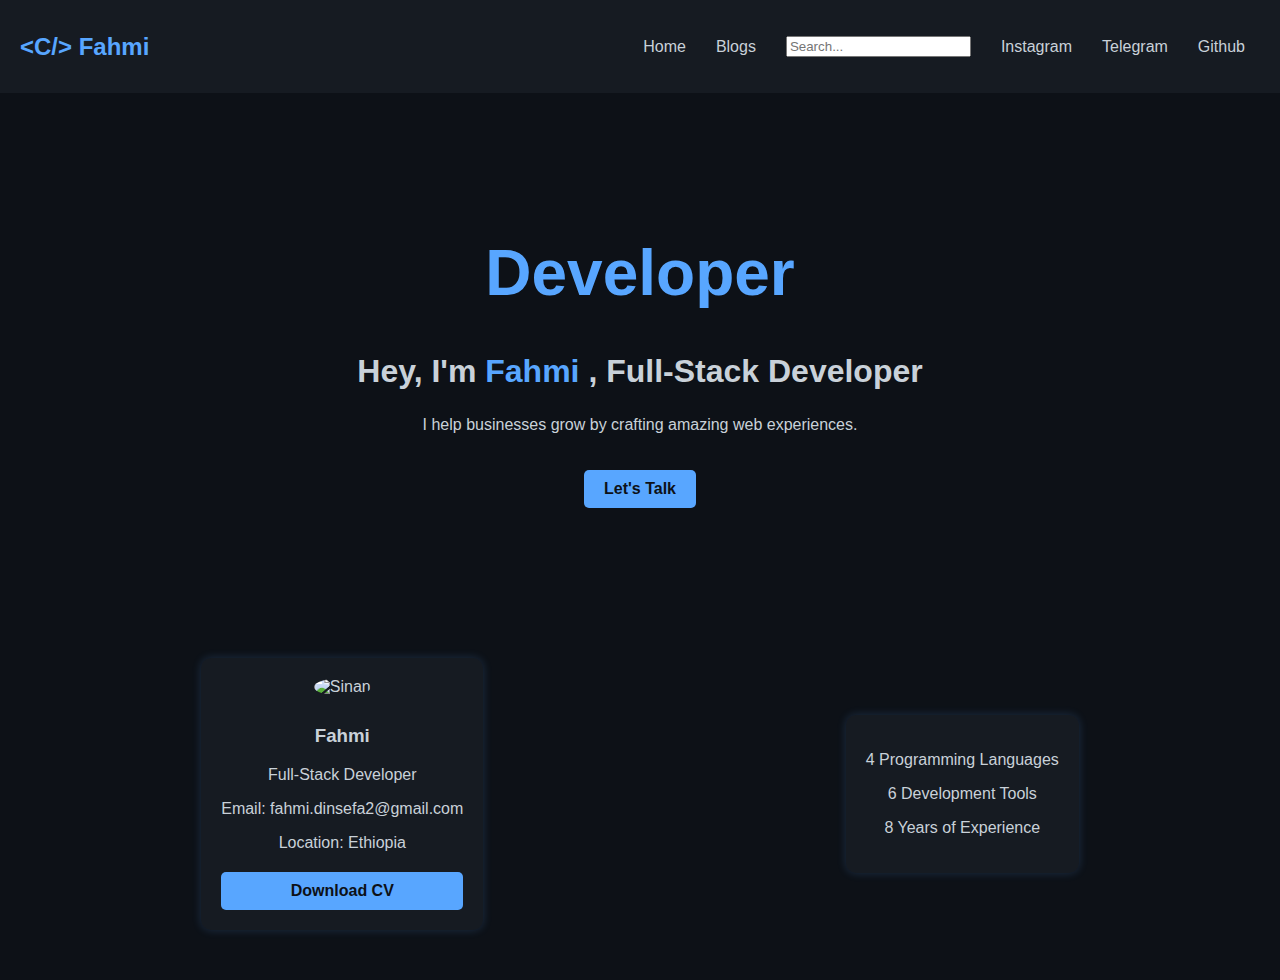
==== Portfolio/index.html @ db54ebb6 "Hero Section" ====
<!DOCTYPE html>
<html lang="en">
<head>
    <meta charset="UTF-8">
    <meta name="viewport" content="width=device-width, initial-scale=1.0">
    <title>Fahmi Dinsefa - Portfolio</title>
    <link rel="stylesheet" href="assets/css/styles.css">
</head>
<body>
    <header>
        <nav>
            <div class="logo">&lt;C/&gt; Fahmi</div>
            <ul>
                <li><a href="#">Home</a></li>
                <li><a href="#">Blogs</a></li>
                <li><input type="text" placeholder="Search..."></li>
                <li><a href="#">Instagram</a></li>
                <li><a href="#">Telegram</a></li>
                <li><a href="#">Github</a></li>
            </ul>
        </nav>
    </header>
    
    <section class="hero">
        <h1>Developer</h1>
        <h2>Hey, I'm <span>Fahmi </span>, Full-Stack Developer</h2>
        <p>I help businesses grow by crafting amazing web experiences.</p>
        <a href="#" class="cta">Let's Talk</a>
    </section>

    <section class="info">
        <div class="card">
            <img src="profile.jpg" alt="Sinan">
            <h3>Fahmi</h3>
            <p>Full-Stack Developer</p>
            <p>Email: fahmi.dinsefa2@gmail.com</p>
            <p>Location: Ethiopia</p>
            <a href="#" class="cv-button">Download CV</a>
        </div>
        <div class="experience">
            <p>4 Programming Languages</p>
            <p>6 Development Tools</p>
            <p>8 Years of Experience</p>
        </div>
    </section>

    <script src="script.js"></script>
</body>
</html>
---- Portfolio/assets/css/styles.css ----
/* General Styles */
body {
    margin: 0;
    padding: 0;
    font-family: 'Poppins', sans-serif;
    background-color: #0D1117;
    color: #C9D1D9;
}

/* Navigation Bar */
nav {
    display: flex;
    justify-content: space-between;
    align-items: center;
    padding: 20px;
    background-color: #161B22;
}

nav .logo {
    font-size: 1.5em;
    font-weight: bold;
    color: #58A6FF;
}

nav ul {
    list-style: none;
    display: flex;
    align-items: center;
}

nav ul li {
    margin: 0 15px;
}

nav ul li a {
    text-decoration: none;
    color: #C9D1D9;
    transition: color 0.3s;
}

nav ul li a:hover {
    color: #58A6FF;
}

/* Hero Section */
.hero {
    text-align: center;
    padding: 100px 20px;
}

.hero h1 {
    font-size: 4rem;
    color: #58A6FF;
}

.hero h2 {
    font-size: 2rem;
}

.hero span {
    color: #58A6FF;
}

.cta {
    display: inline-block;
    margin-top: 20px;
    padding: 10px 20px;
    background: #58A6FF;
    color: #0D1117;
    text-decoration: none;
    border-radius: 5px;
    font-weight: bold;
    transition: background 0.3s;
}

.cta:hover {
    background: #1F6FEB;
}

/* Info Section */
.info {
    display: flex;
    justify-content: space-around;
    align-items: center;
    padding: 50px 20px;
}

.card {
    background: #161B22;
    padding: 20px;
    border-radius: 10px;
    text-align: center;
    box-shadow: 0px 0px 10px rgba(88, 166, 255, 0.2);
}

.card img {
    width: 100px;
    border-radius: 50%;
    margin-bottom: 10px;
}

.card .tech-stack span {
    display: inline-block;
    background: #58A6FF;
    color: #0D1117;
    padding: 5px 10px;
    margin: 5px;
    border-radius: 5px;
    font-size: 0.9em;
}

.cv-button {
    display: block;
    margin-top: 20px;
    padding: 10px;
    background: #58A6FF;
    color: #0D1117;
    text-decoration: none;
    border-radius: 5px;
    font-weight: bold;
}

.cv-button:hover {
    background: #1F6FEB;
}

.experience {
    text-align: center;
    background: #161B22;
    padding: 20px;
    border-radius: 10px;
    box-shadow: 0px 0px 10px rgba(88, 166, 255, 0.2);
}

.exp-box {
    font-size: 1.5rem;
    margin: 10px 0;
}

.exp-box span {
    display: block;
    font-size: 1rem;
    color: #58A6FF;
}
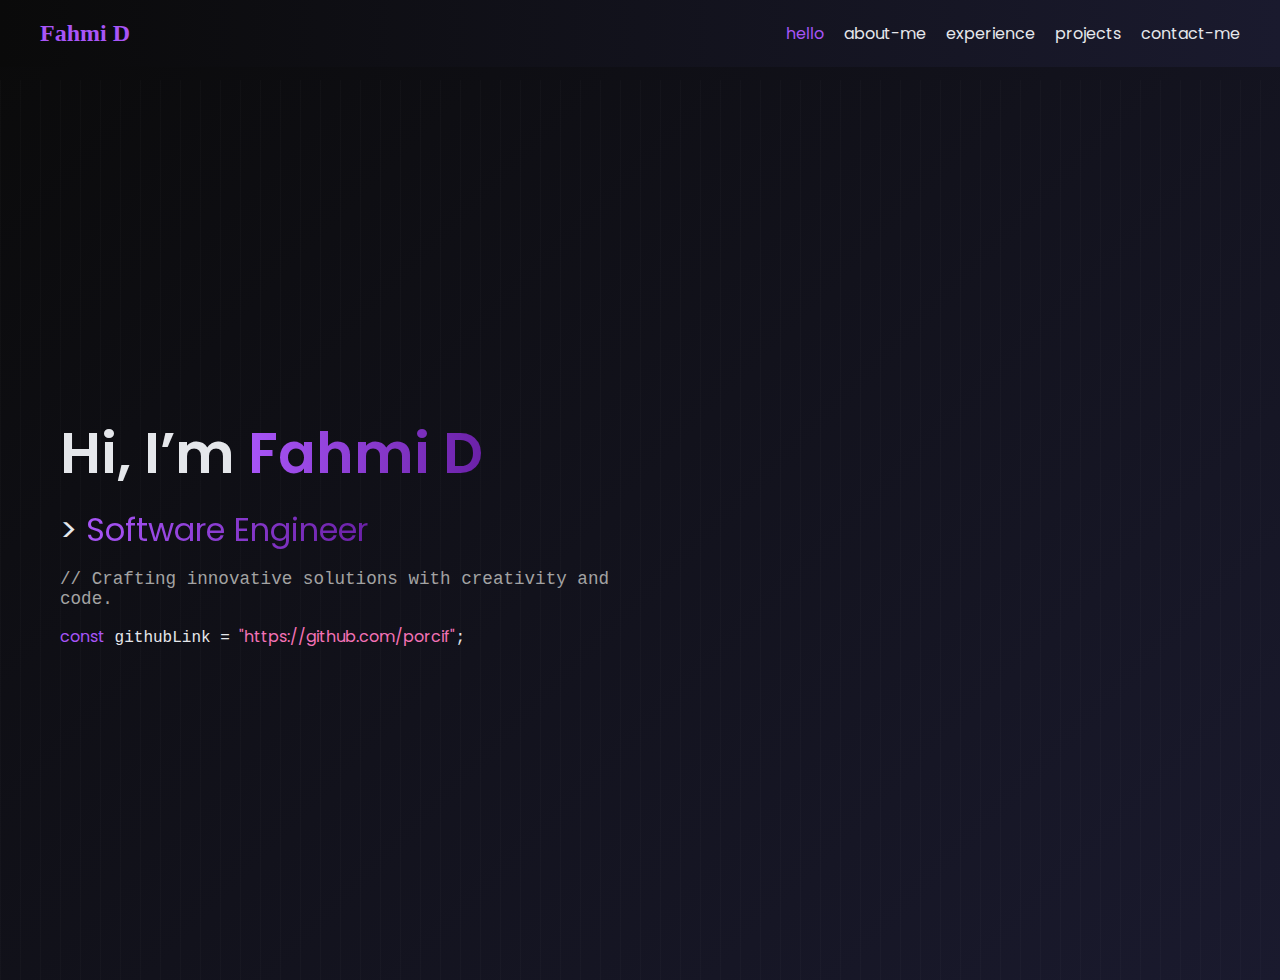
==== commit 6bb259c3: "hero - section" ====
--- a/Portfolio/index.html
+++ b/Portfolio/index.html
@@ -3,47 +3,41 @@
 <head>
     <meta charset="UTF-8">
     <meta name="viewport" content="width=device-width, initial-scale=1.0">
-    <title>Fahmi Dinsefa - Portfolio</title>
+    <title>Fahmi D | Home</title>
     <link rel="stylesheet" href="assets/css/styles.css">
+    <link href="https://fonts.googleapis.com/css2?family=Poppins:wght@300;400;600&display=swap" rel="stylesheet">
 </head>
 <body>
-    <header>
-        <nav>
-            <div class="logo">&lt;C/&gt; Fahmi</div>
-            <ul>
-                <li><a href="#">Home</a></li>
-                <li><a href="#">Blogs</a></li>
-                <li><input type="text" placeholder="Search..."></li>
-                <li><a href="#">Instagram</a></li>
-                <li><a href="#">Telegram</a></li>
-                <li><a href="#">Github</a></li>
-            </ul>
-        </nav>
-    </header>
-    
+    <!-- Navigation Bar -->
+    <nav class="navbar">
+        <div class="logo">Fahmi D</div>
+        <ul class="nav-links">
+            <li><a href="index.html" class="active">hello</a></li>
+            <li><a href="about.html">about-me</a></li>
+            <li><a href="experience.html">experience</a></li>
+            <li><a href="projects.html">projects</a></li>
+            <li><a href="contact.html">contact-me</a></li>
+        </ul>
+    </nav>
+
+    <!-- Hero Section -->
     <section class="hero">
-        <h1>Developer</h1>
-        <h2>Hey, I'm <span>Fahmi </span>, Full-Stack Developer</h2>
-        <p>I help businesses grow by crafting amazing web experiences.</p>
-        <a href="#" class="cta">Let's Talk</a>
+        <div class="hero-content">
+            <h1>Hi, I’m <span class="highlight">Fahmi D</span></h1>
+            <h2>> <span class="highlight">Software Engineer</span></h2>
+            <p class="comment">// Crafting innovative solutions with creativity and code.</p>
+            <p class="code-snippet">
+                <span class="code-keyword">const</span> githubLink = <span class="code-string">"https://github.com/porcif"</span>;
+            </p>
+        </div>
+        <!-- <div class="interactive-box">
+            <p class="box-title">// code rain</p>
+            <div class="code-rain-area">
+                <canvas id="codeRainCanvas"></canvas>
+            </div>
+        </div> -->
     </section>
 
-    <section class="info">
-        <div class="card">
-            <img src="profile.jpg" alt="Sinan">
-            <h3>Fahmi</h3>
-            <p>Full-Stack Developer</p>
-            <p>Email: fahmi.dinsefa2@gmail.com</p>
-            <p>Location: Ethiopia</p>
-            <a href="#" class="cv-button">Download CV</a>
-        </div>
-        <div class="experience">
-            <p>4 Programming Languages</p>
-            <p>6 Development Tools</p>
-            <p>8 Years of Experience</p>
-        </div>
-    </section>
-
-    <script src="script.js"></script>
+    <script src="assets/js/script.js"></script>
 </body>
-</html>
+</html>--- a/Portfolio/assets/css/styles.css
+++ b/Portfolio/assets/css/styles.css
@@ -1,144 +1,190 @@
-/* General Styles */
-body {
+* {
     margin: 0;
     padding: 0;
+    box-sizing: border-box;
     font-family: 'Poppins', sans-serif;
-    background-color: #0D1117;
-    color: #C9D1D9;
+}
+
+body {
+    background: linear-gradient(135deg, #0A0A0A 0%, #1A1A2E 100%);
+    color: #E5E7EB;
+    position: relative;
+    overflow-x: hidden;
+}
+
+/* Background Lines (Inspired by the design) */
+body::before {
+    content: '';
+    position: absolute;
+    top: 0;
+    left: 0;
+    width: 100%;
+    height: 100%;
+    background: repeating-linear-gradient(
+        90deg,
+        rgba(255, 255, 255, 0.02),
+        rgba(255, 255, 255, 0.02) 1px,
+        transparent 1px,
+        transparent 20px
+    );
+    z-index: 0;
+    pointer-events: none;
 }
 
 /* Navigation Bar */
-nav {
+.navbar {
     display: flex;
     justify-content: space-between;
     align-items: center;
-    padding: 20px;
-    background-color: #161B22;
+    padding: 20px 40px;
+    background: linear-gradient(90deg, #0A0A0A 0%, #1A1A2E 100%);
+    position: fixed;
+    width: 100%;
+    top: 0;
+    z-index: 1000;
 }
 
-nav .logo {
-    font-size: 1.5em;
-    font-weight: bold;
-    color: #58A6FF;
+.logo {
+    font-size: 1.5rem;
+    font-weight: 600;
+    font-family: 'pacifico', cursive;
+    color: #A855F7;
 }
 
-nav ul {
+.nav-links {
     list-style: none;
     display: flex;
-    align-items: center;
+    gap: 20px;
 }
 
-nav ul li {
-    margin: 0 15px;
+.nav-links a {
+    color: #E5E7EB;
+    text-decoration: none;
+    font-weight: 400;
+    transition: color 0.3s ease;
 }
 
-nav ul li a {
-    text-decoration: none;
-    color: #C9D1D9;
-    transition: color 0.3s;
-}
-
-nav ul li a:hover {
-    color: #58A6FF;
+.nav-links a:hover,
+.nav-links a.active {
+    color: #A855F7;
 }
 
 /* Hero Section */
 .hero {
-    text-align: center;
-    padding: 100px 20px;
+    height: 100vh;
+    display: flex;
+    justify-content: space-between;
+    align-items: center;
+    padding: 0 60px;
+    margin-top: 80px; /* To account for the fixed navbar */
+    position: relative;
+    z-index: 1;
 }
 
-.hero h1 {
-    font-size: 4rem;
-    color: #58A6FF;
+.hero-content {
+    max-width: 50%;
 }
 
-.hero h2 {
-    font-size: 2rem;
-}
-
-.hero span {
-    color: #58A6FF;
-}
-
-.cta {
-    display: inline-block;
-    margin-top: 20px;
-    padding: 10px 20px;
-    background: #58A6FF;
-    color: #0D1117;
-    text-decoration: none;
-    border-radius: 5px;
-    font-weight: bold;
-    transition: background 0.3s;
-}
-
-.cta:hover {
-    background: #1F6FEB;
-}
-
-/* Info Section */
-.info {
-    display: flex;
-    justify-content: space-around;
-    align-items: center;
-    padding: 50px 20px;
-}
-
-.card {
-    background: #161B22;
-    padding: 20px;
-    border-radius: 10px;
-    text-align: center;
-    box-shadow: 0px 0px 10px rgba(88, 166, 255, 0.2);
-}
-
-.card img {
-    width: 100px;
-    border-radius: 50%;
+.hero-content h1 {
+    font-size: 3.5rem;
+    font-weight: 600;
+    color: #E5E7EB;
     margin-bottom: 10px;
 }
 
-.card .tech-stack span {
-    display: inline-block;
-    background: #58A6FF;
-    color: #0D1117;
-    padding: 5px 10px;
-    margin: 5px;
-    border-radius: 5px;
-    font-size: 0.9em;
+.hero-content h1 .highlight {
+    background: linear-gradient(90deg, #A855F7, #6B21A8);
+    -webkit-background-clip: text;
+    -webkit-text-fill-color: transparent;
 }
 
-.cv-button {
-    display: block;
-    margin-top: 20px;
-    padding: 10px;
-    background: #58A6FF;
-    color: #0D1117;
-    text-decoration: none;
-    border-radius: 5px;
-    font-weight: bold;
+.hero-content h2 {
+    font-size: 2rem;
+    font-weight: 400;
+    color: #E5E7EB;
+    margin-bottom: 15px;
 }
 
-.cv-button:hover {
-    background: #1F6FEB;
+.hero-content h2 .highlight {
+    background: linear-gradient(90deg, #A855F7, #6B21A8);
+    -webkit-background-clip: text;
+    -webkit-text-fill-color: transparent;
 }
 
-.experience {
-    text-align: center;
-    background: #161B22;
+.comment {
+    font-size: 1.1rem;
+    color: #A3A3A3;
+    margin-bottom: 15px;
+    font-family: 'Courier New', Courier, monospace;
+}
+
+.code-snippet {
+    font-size: 1rem;
+    font-family: 'Courier New', Courier, monospace;
+    color: #E5E7EB;
+}
+
+.code-keyword {
+    color: #A855F7;
+}
+
+.code-string {
+    color: #F472B6;
+}
+
+/* Interactive Box (Updated for Code Rain) */
+.interactive-box {
+    background: linear-gradient(135deg, #1A1A2E 0%, #2A2A4A 100%);
     padding: 20px;
     border-radius: 10px;
-    box-shadow: 0px 0px 10px rgba(88, 166, 255, 0.2);
+    box-shadow: 0 0 20px rgba(168, 85, 247, 0.3);
+    width: 300px;
+    text-align: center;
+    border: 1px solid #A855F7;
 }
 
-.exp-box {
-    font-size: 1.5rem;
-    margin: 10px 0;
+.box-title {
+    font-size: 0.9rem;
+    color: #A3A3A3;
+    font-family: 'Courier New', Courier, monospace;
+    margin-bottom: 15px;
 }
 
-.exp-box span {
+.code-rain-area {
+    background: #0A0A0A;
+    border-radius: 5px;
+    overflow: hidden;
+}
+
+#codeRainCanvas {
+    width: 100%;
+    height: 150px;
     display: block;
-    font-size: 1rem;
-    color: #58A6FF;
 }
+
+/* Responsive Design */
+@media (max-width: 768px) {
+    .hero {
+        flex-direction: column;
+        padding: 0 20px;
+        text-align: center;
+    }
+
+    .hero-content {
+        max-width: 100%;
+        margin-bottom: 40px;
+    }
+
+    .hero-content h1 {
+        font-size: 2.5rem;
+    }
+
+    .hero-content h2 {
+        font-size: 1.5rem;
+    }
+
+    .interactive-box {
+        width: 100%;
+        max-width: 300px;
+    }
+}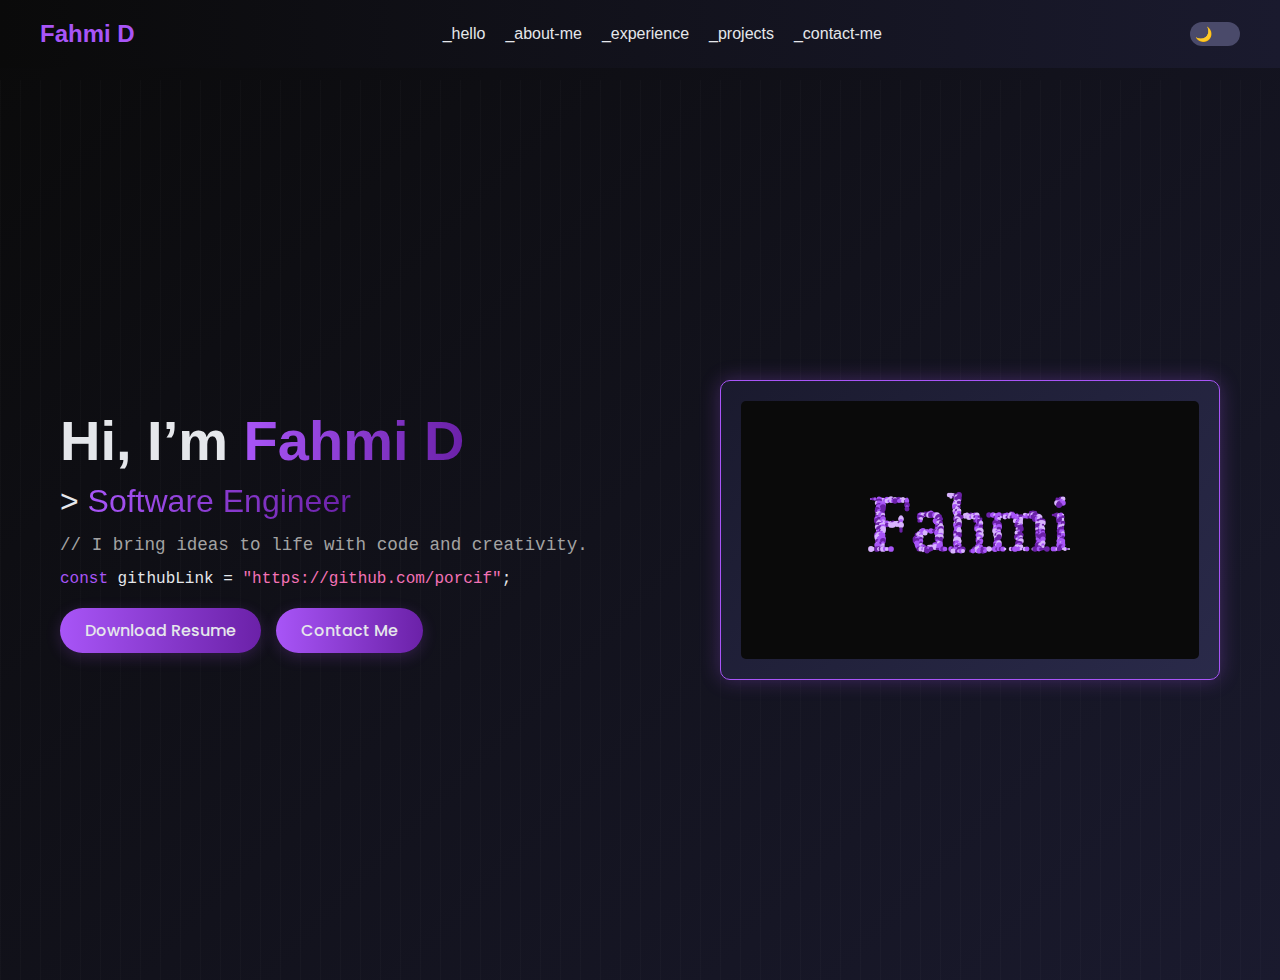
==== commit 05fd03f5: "added about section" ====
--- a/Portfolio/index.html
+++ b/Portfolio/index.html
@@ -7,17 +7,26 @@
     <link rel="stylesheet" href="assets/css/styles.css">
     <link href="https://fonts.googleapis.com/css2?family=Poppins:wght@300;400;600&display=swap" rel="stylesheet">
 </head>
-<body>
+<body class="dark-mode">
     <!-- Navigation Bar -->
     <nav class="navbar">
         <div class="logo">Fahmi D</div>
         <ul class="nav-links">
-            <li><a href="index.html" class="active">hello</a></li>
-            <li><a href="about.html">about-me</a></li>
-            <li><a href="experience.html">experience</a></li>
-            <li><a href="projects.html">projects</a></li>
-            <li><a href="contact.html">contact-me</a></li>
+            <li><a href="index.html" class="active">_hello</a></li>
+            <li><a href="about.html">_about-me</a></li>
+            <li><a href="experience.html">_experience</a></li>
+            <li><a href="projects.html">_projects</a></li>
+            <li><a href="contact.html">_contact-me</a></li>
         </ul>
+        <div class="theme-toggle">
+            <label class="switch">
+                <input type="checkbox" id="themeSwitch">
+                <span class="slider round">
+                    <span class="icon moon">🌙</span>
+                    <span class="icon sun">☀️</span>
+                </span>
+            </label>
+        </div>
     </nav>
 
     <!-- Hero Section -->
@@ -25,17 +34,20 @@
         <div class="hero-content">
             <h1>Hi, I’m <span class="highlight">Fahmi D</span></h1>
             <h2>> <span class="highlight">Software Engineer</span></h2>
-            <p class="comment">// Crafting innovative solutions with creativity and code.</p>
+            <p class="comment">// I bring ideas to life with code and creativity.</p>
             <p class="code-snippet">
                 <span class="code-keyword">const</span> githubLink = <span class="code-string">"https://github.com/porcif"</span>;
             </p>
+            <div class="cta-buttons">
+                <a href="assets/files/resume.pdf" class="cta-button" download>Download Resume</a>
+                <a href="contact.html" class="cta-button">Contact Me</a>
+            </div>
         </div>
-        <!-- <div class="interactive-box">
-            <p class="box-title">// code rain</p>
-            <div class="code-rain-area">
-                <canvas id="codeRainCanvas"></canvas>
+        <div class="interactive-box">
+            <div class="particle-area">
+                <canvas id="particleCanvas"></canvas>
             </div>
-        </div> -->
+        </div>
     </section>
 
     <script src="assets/js/script.js"></script>
--- a/Portfolio/assets/css/styles.css
+++ b/Portfolio/assets/css/styles.css
@@ -2,18 +2,29 @@
     margin: 0;
     padding: 0;
     box-sizing: border-box;
-    font-family: 'Poppins', sans-serif;
 }
 
 body {
-    background: linear-gradient(135deg, #0A0A0A 0%, #1A1A2E 100%);
-    color: #E5E7EB;
     position: relative;
     overflow-x: hidden;
+    font-family: 'Inter', sans-serif;
+    transition: background 0.5s ease, color 0.5s ease;
+}
+
+/* Dark Mode (Default) */
+body.dark-mode {
+    background: linear-gradient(135deg, #0A0A0A 0%, #1A1A2E 100%);
+    color: #E5E7EB;
+}
+
+/* Light Mode */
+body.light-mode {
+    background: linear-gradient(135deg, #FFF5E1 0%, #E5D9F2 100%);
+    color: #4A4A6A;
 }
 
 /* Background Lines (Inspired by the design) */
-body::before {
+body.dark-mode::before {
     content: '';
     position: absolute;
     top: 0;
@@ -31,24 +42,50 @@
     pointer-events: none;
 }
 
+body.light-mode::before {
+    content: '';
+    position: absolute;
+    top: 0;
+    left: 0;
+    width: 100%;
+    height: 100%;
+    background: repeating-linear-gradient(
+        90deg,
+        rgba(0, 0, 0, 0.02),
+        rgba(0, 0, 0, 0.02) 1px,
+        transparent 1px,
+        transparent 20px
+    );
+    z-index: 0;
+    pointer-events: none;
+}
+
 /* Navigation Bar */
 .navbar {
     display: flex;
     justify-content: space-between;
     align-items: center;
     padding: 20px 40px;
-    background: linear-gradient(90deg, #0A0A0A 0%, #1A1A2E 100%);
     position: fixed;
     width: 100%;
     top: 0;
     z-index: 1000;
+    transition: background 0.5s ease;
+}
+
+body.dark-mode .navbar {
+    background: linear-gradient(90deg, #0A0A0A 0%, #1A1A2E 100%);
+}
+
+body.light-mode .navbar {
+    background: linear-gradient(90deg, #FFF5E1 0%, #E5D9F2 100%);
 }
 
 .logo {
     font-size: 1.5rem;
     font-weight: 600;
-    font-family: 'pacifico', cursive;
     color: #A855F7;
+    font-family: 'Gill Sans', 'Gill Sans MT', Calibri, 'Trebuchet MS', sans-serif;
 }
 
 .nav-links {
@@ -58,15 +95,82 @@
 }
 
 .nav-links a {
-    color: #E5E7EB;
     text-decoration: none;
     font-weight: 400;
     transition: color 0.3s ease;
 }
 
+body.dark-mode .nav-links a {
+    color: #E5E7EB;
+}
+
+body.light-mode .nav-links a {
+    color: #4A4A6A;
+}
+
 .nav-links a:hover,
 .nav-links a.active {
     color: #A855F7;
+}
+
+/* Theme Toggle Switch */
+.theme-toggle {
+    display: flex;
+    align-items: center;
+}
+
+.switch {
+    position: relative;
+    display: inline-block;
+    width: 50px;
+    height: 24px;
+}
+
+.switch input {
+    opacity: 0;
+    width: 0;
+    height: 0;
+}
+
+.slider {
+    position: absolute;
+    cursor: pointer;
+    top: 0;
+    left: 0;
+    right: 0;
+    bottom: 0;
+    background-color: #4A4A6A;
+    transition: 0.4s;
+    border-radius: 24px;
+    display: flex;
+    align-items: center;
+    justify-content: space-between;
+    padding: 0 5px;
+}
+
+.slider .icon {
+    font-size: 14px;
+    transition: opacity 0.4s ease;
+}
+
+.slider .moon {
+    opacity: 1;
+}
+
+.slider .sun {
+    opacity: 0;
+}
+
+input:checked + .slider {
+    background-color: #A855F7;
+}
+
+input:checked + .slider .moon {
+    opacity: 0;
+}
+
+input:checked + .slider .sun {
+    opacity: 1;
 }
 
 /* Hero Section */
@@ -76,7 +180,7 @@
     justify-content: space-between;
     align-items: center;
     padding: 0 60px;
-    margin-top: 80px; /* To account for the fixed navbar */
+    margin-top: 80px;
     position: relative;
     z-index: 1;
 }
@@ -88,8 +192,16 @@
 .hero-content h1 {
     font-size: 3.5rem;
     font-weight: 600;
-    color: #E5E7EB;
     margin-bottom: 10px;
+    transition: color 0.5s ease;
+}
+
+body.dark-mode .hero-content h1 {
+    color: #E5E7EB;
+}
+
+body.light-mode .hero-content h1 {
+    color: #2A2A4A;
 }
 
 .hero-content h1 .highlight {
@@ -101,8 +213,16 @@
 .hero-content h2 {
     font-size: 2rem;
     font-weight: 400;
-    color: #E5E7EB;
     margin-bottom: 15px;
+    transition: color 0.5s ease;
+}
+
+body.dark-mode .hero-content h2 {
+    color: #E5E7EB;
+}
+
+body.light-mode .hero-content h2 {
+    color: #2A2A4A;
 }
 
 .hero-content h2 .highlight {
@@ -113,15 +233,32 @@
 
 .comment {
     font-size: 1.1rem;
-    color: #A3A3A3;
     margin-bottom: 15px;
     font-family: 'Courier New', Courier, monospace;
+    transition: color 0.5s ease;
+}
+
+body.dark-mode .comment {
+    color: #A3A3A3;
+}
+
+body.light-mode .comment {
+    color: #6A6A8A;
 }
 
 .code-snippet {
     font-size: 1rem;
     font-family: 'Courier New', Courier, monospace;
-    color: #E5E7EB;
+    transition: color 0.5s ease;
+    margin-bottom: 20px; /* Space for buttons below */
+}
+
+body.dark-mode .code-snippet {
+    color: #E5E7EB;
+}
+
+body.light-mode .code-snippet {
+    color: #4A4A6A;
 }
 
 .code-keyword {
@@ -132,34 +269,247 @@
     color: #F472B6;
 }
 
-/* Interactive Box (Updated for Code Rain) */
+/* Call to Action Buttons */
+.cta-buttons {
+    display: flex;
+    gap: 15px;
+}
+
+.cta-button {
+    display: inline-block;
+    padding: 10px 25px;
+    font-family: 'Poppins', sans-serif;
+    font-size: 1rem;
+    font-weight: 500;
+    text-decoration: none;
+    border-radius: 50px;
+    transition: background 0.3s ease, color 0.3s ease, transform 0.3s ease, box-shadow 0.3s ease;
+    box-shadow: 0 4px 15px rgba(168, 85, 247, 0.2);
+}
+
+body.dark-mode .cta-button {
+    background: linear-gradient(90deg, #A855F7, #6B21A8);
+    color: #E5E7EB;
+}
+
+body.light-mode .cta-button {
+    background: linear-gradient(90deg, #A855F7, #6B21A8);
+    color: #FFF5E1;
+}
+
+.cta-button:hover {
+    transform: translateY(-3px);
+    box-shadow: 0 6px 20px rgba(168, 85, 247, 0.4);
+    background: linear-gradient(90deg, #6B21A8, #A855F7); /* Reverse gradient on hover */
+}
+
+/* Interactive Box */
 .interactive-box {
-    background: linear-gradient(135deg, #1A1A2E 0%, #2A2A4A 100%);
     padding: 20px;
     border-radius: 10px;
     box-shadow: 0 0 20px rgba(168, 85, 247, 0.3);
-    width: 300px;
+    width: 500px;
+    height: 300px;
     text-align: center;
     border: 1px solid #A855F7;
-}
-
-.box-title {
-    font-size: 0.9rem;
-    color: #A3A3A3;
-    font-family: 'Courier New', Courier, monospace;
-    margin-bottom: 15px;
-}
-
-.code-rain-area {
-    background: #0A0A0A;
+    transition: background 0.5s ease;
+}
+
+body.dark-mode .interactive-box {
+    background: linear-gradient(135deg, #1A1A2E 0%, #2A2A4A 100%);
+}
+
+body.light-mode .interactive-box {
+    background: linear-gradient(135deg, #FFFFFF 0%, #F5F5F5 100%);
+}
+
+.particle-area {
     border-radius: 5px;
     overflow: hidden;
-}
-
-#codeRainCanvas {
+    height: 100%;
+    transition: background 0.5s ease;
+}
+
+body.dark-mode .particle-area {
+    background: #0A0A0A;
+}
+
+body.light-mode .particle-area {
+    background: #F5F5F5;
+}
+
+#particleCanvas {
     width: 100%;
-    height: 150px;
+    height: 100%;
     display: block;
+}
+
+/* About Section */
+.about-section {
+    padding: 80px 40px;
+    border-radius: 10px;
+    margin: 20px;
+    position: relative;
+    overflow: hidden;
+    transition: background 0.5s ease;
+}
+
+body.dark-mode .about-section {
+    background: linear-gradient(135deg, #1A1A2E 0%, #2A2A4A 100%);
+}
+
+body.light-mode .about-section {
+    background: linear-gradient(135deg, #FFF5E1 0%, #E5D9F2 100%);
+}
+
+.about-section::before {
+    content: '';
+    position: absolute;
+    top: 0;
+    left: 0;
+    width: 100%;
+    height: 100%;
+    opacity: 0.1;
+    z-index: -1;
+    transition: background 0.5s ease;
+}
+
+body.dark-mode .about-section::before {
+    background: url('data:image/svg+xml,<svg xmlns="http://www.w3.org/2000/svg" viewBox="0 0 100 100" fill="none" stroke="%234A4A6A" stroke-width="1"><path d="M0 50h100M50 0v100"/></svg>');
+}
+
+body.light-mode .about-section::before {
+    background: url('data:image/svg+xml,<svg xmlns="http://www.w3.org/2000/svg" viewBox="0 0 100 100" fill="none" stroke="%23D3CBB8" stroke-width="1"><path d="M0 50h100M50 0v100"/></svg>');
+}
+
+.about-container {
+    display: grid;
+    grid-template-columns: 1fr 2fr;
+    gap: 40px;
+    align-items: center;
+    animation: fadeIn 1s ease;
+}
+
+.about-photo img {
+    width: 100%;
+    max-width: 300px;
+    border-radius: 15px;
+    border: 2px solid #A855F7;
+    box-shadow: 0 5px 15px rgba(168, 85, 247, 0.2);
+}
+
+.about-text h2 {
+    font-family: 'Poppins', sans-serif;
+    font-size: 2.5rem;
+    margin-bottom: 20px;
+    transition: color 0.5s ease;
+}
+
+body.dark-mode .about-text h2 {
+    color: #E5E7EB;
+}
+
+body.light-mode .about-text h2 {
+    color: #2A2A4A;
+}
+
+.about-text p {
+    font-size: 1.1rem;
+    margin-bottom: 15px;
+    line-height: 1.8;
+    transition: color 0.5s ease;
+}
+
+body.dark-mode .about-text p {
+    color: #B0B0C0;
+}
+
+body.light-mode .about-text p {
+    color: #4A4A6A;
+}
+
+/* Skills Section */
+.skills-section {
+    margin-top: 60px;
+}
+
+.skills-section h2 {
+    font-family: 'Poppins', sans-serif;
+    font-size: 2.5rem;
+    margin-bottom: 30px;
+    text-align: center;
+    transition: color 0.5s ease;
+}
+
+body.dark-mode .skills-section h2 {
+    color: #E5E7EB;
+}
+
+body.light-mode .skills-section h2 {
+    color: #2A2A4A;
+}
+
+.skills-container {
+    display: grid;
+    grid-template-columns: repeat(auto-fit, minmax(180px, 1fr));
+    gap: 20px;
+    animation: fadeIn 1s ease 0.5s;
+}
+
+.skill-card {
+    border-radius: 10px;
+    padding: 15px;
+    text-align: center;
+    transition: background 0.5s ease, border-color 0.5s ease, box-shadow 0.3s ease, transform 0.3s ease;
+}
+
+body.dark-mode .skill-card {
+    background: linear-gradient(135deg, #2A2A4A 0%, #3A3A5A 100%);
+    border: 1px solid #4A4A6A;
+}
+
+body.light-mode .skill-card {
+    background: linear-gradient(135deg, #FFFFFF 0%, #F5F5F5 100%);
+    border: 1px solid #D3CBB8;
+}
+
+.skill-card:hover {
+    transform: translateY(-5px);
+    box-shadow: 0 8px 15px rgba(168, 85, 247, 0.2);
+}
+
+.skill-logo img {
+    width: 40px;
+    height: 40px;
+    margin-bottom: 8px;
+}
+
+.skill-card h3 {
+    font-family: 'Poppins', sans-serif;
+    font-size: 1.2rem;
+    margin-bottom: 8px;
+    color: #A855F7;
+    transition: color 0.5s ease;
+}
+
+.skill-card p {
+    font-size: 0.9rem;
+    margin-bottom: 10px;
+    transition: color 0.5s ease;
+}
+
+body.dark-mode .skill-card p {
+    color: #B0B0C0;
+}
+
+body.light-mode .skill-card p {
+    color: #4A4A6A;
+}
+
+/* Animations */
+@keyframes fadeIn {
+    from { opacity: 0; transform: translateY(20px); }
+    to { opacity: 1; transform: translateY(0); }
 }
 
 /* Responsive Design */
@@ -187,4 +537,38 @@
         width: 100%;
         max-width: 300px;
     }
+
+    .about-container {
+        grid-template-columns: 1fr;
+    }
+
+    .about-photo img {
+        max-width: 200px;
+        margin: 0 auto;
+        display: block;
+    }
+
+    .skills-container {
+        grid-template-columns: repeat(auto-fit, minmax(150px, 1fr));
+    }
+
+    .navbar {
+        flex-wrap: wrap;
+        gap: 10px;
+    }
+
+    .theme-toggle {
+        order: 3;
+    }
+
+    .cta-buttons {
+        justify-content: center;
+        flex-wrap: wrap;
+        gap: 10px;
+    }
+
+    .cta-button {
+        padding: 8px 20px;
+        font-size: 0.9rem;
+    }
 }